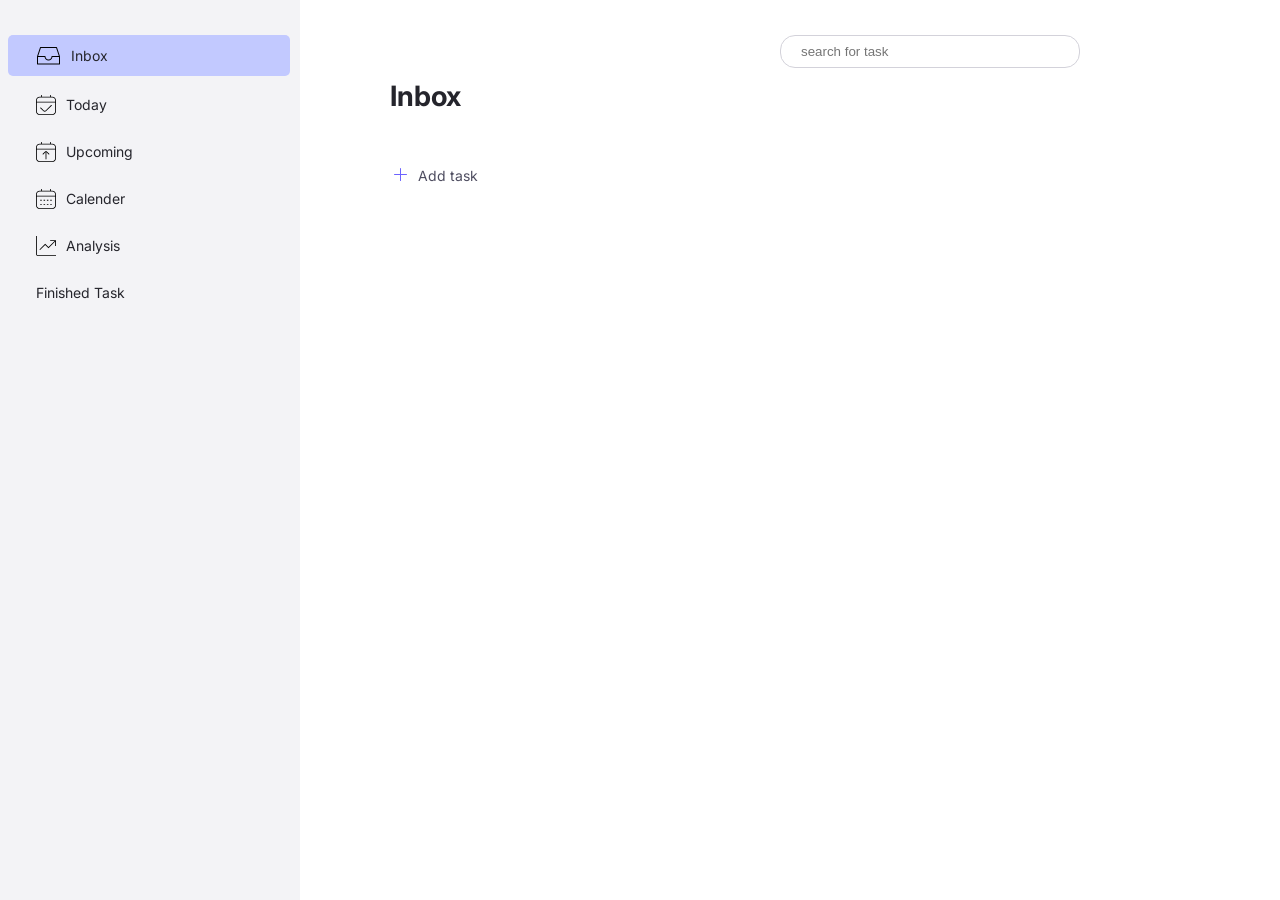
==== index.html @ cb2a6704 "feat : add other panels and rename some class" ====
<!doctype html>
<html lang="en">
  <head>
    <meta charset="UTF-8" />
    <meta name="viewport" content="width=device-width, initial-scale=1.0" />
    <meta
      name="describtion"
      content="A todolist app where users write down goals or  important tasks they would like to do before they day runs out"
    />
    <meta name="keywords" content="todolist, task,productivity" />
    <meta name="robots" content="nofollow" />
    <meta http-equiv="author" content="Lucky Isaac" />
    <meta http-equiv="pragma" content="cache" />
    <link rel="preconnect" href="https://fonts.googleapis.com" />
    <link rel="preconnect" href="https://fonts.gstatic.com" crossorigin />
    <link
      href="https://fonts.googleapis.com/css2?family=Inter:ital,opsz,wght@0,14..32,100..900;1,14..32,100..900&display=swap"
      rel="stylesheet"
    />
    <link rel="stylesheet" href="styles/taskpage.css" />
    <title>TaskFlow</title>
  </head>
  <body>
    <div class="overlay-container hidden">
      <div class="overlay">
        <h5>Edit Task</h5>
        <div class="">
          <input type="text" id="editing-input" placeholder="Edit Task" />
        </div>
        <button class="save">Save</button>
      </div>
    </div>

    <div class="delete-overlay-container">
      <div class="delete-overlay">
        <h5>Delete task ?</h5>
        <p class="js-delete-task"></p>
        <div class="delete-button-container">
          <button class="cancel-delete">CANCEL</button>
          <button class="confirm-delete">DELETE</button>
        </div>
      </div>
    </div>
    <div class="sidebar-overlay"></div>

    <!-- NAV LINKS  -->
    <nav class="nav">
      <div class="menu-container">
        <button class="hamburgar-menu2">X</button>
        <!-- <img
          class="hamburgar-menu2"
          src="images/menu-burger.png"
          alt="ham-burgar menu"
        /> -->
      </div>

      <a data-target="inbox" class="nav-link active">
        <div class="nav-links">
          <img class="nav-icon" src="images/icons8-inbox-50.png" alt="" />
          <span> Inbox </span>
        </div>
      </a>
      <a data-target="today" class="nav-link">
        <div class="nav-links">
          <img class="nav-svg" src="images/calendar-check.svg" alt="" />
          <span> Today </span>
        </div>
      </a>
      <a data-target="upcoming" class="nav-link">
        <div class="nav-links">
          <img class="nav-svg" src="images/calendar-arrow-up.svg" alt="" />

          <span>Upcoming</span>
        </div>
      </a>
      <a data-target="calender" class="nav-link">
        <div class="nav-links">
          <img class="nav-svg" src="images/calendar.svg" alt="" />
          <span>Calender</span>
        </div>
      </a>
      <a data-target="analysis" class="nav-link">
        <div class="nav-links">
          <img class="nav-svg" src="images/chart-line-up.svg" alt="analysis" />
          <span>Analysis</span>
        </div>
      </a>
      <a href="">
        <div class="nav-links">
          <!-- <img class="nav-svg" src="images/chart-line-up.svg" alt="analysis" /> -->
          <span>Finished Task</span>
        </div>
      </a>
    </nav>
    <main>
      <img
        class="hamburgar-menu"
        src="images/menu-burger.png"
        alt="ham-burgar menu"
      />
      <div id="inbox" class="panel active">
        <div class="search">
          <input type="text" placeholder="search for task" />
        </div>

        <h2 class="main-content-heading">Inbox</h2>

        <div class="js-content"></div>

        <button class="render-card-button">
          <div class="plus-sign-background">
            <div class="plus-sign">
              <svg width="13" height="13">
                <path
                  fill="currentColor"
                  fill-rule="evenodd"
                  d="M6 6V.5a.5.5 0 0 1 1 0V6h5.5a.5.5 0 1 1 0 1H7v5.5a.5.5 0 1 1-1 0V7H.5a.5.5 0 0 1 0-1z"
                ></path>
              </svg>
            </div>
          </div>
          <div class="button-placeholder">Add task</div>
        </button>

        <div class="add-task-card">
          <div class="todo-container">
            <input type="text" class="todo" placeholder="Add task" />
          </div>
          <div class="task-settings">
            <div class="settings">
              <img src="images/calendar-clock.svg" alt="calender-clock" /><span
                >Date</span
              >
            </div>
            <div class="settings">
              <img src="images/clock-five.svg" alt="" /> <span>Time</span>
            </div>
            <div class="settings">
              <img src="images/flag.svg" alt="priority" />
              <span>Priority</span>
            </div>
            <!-- <div class="settings"></div> -->
          </div>
          <div class="button-container">
            <button class="js-cancel-task">Cancel</button>
            <button class="js-add-task">Add task</button>
          </div>
        </div>
      </div>

      <div id="today" class="panel">
        <h2 class="main-content-heading">Today</h2>
        <div class="calender-grid"></div>
      </div>

      <div id="upcoming" class="panel">
        <h2 class="main-content-heading">Upcoming Task</h2>
      </div>

      <div id="calender" class="panel">
        <h2 class="main-content-heading">Calender</h2>
        <div class="calender-grid"></div>
      </div>
    </main>
    <script src="scripts/task-page.js"></script>
  </body>
</html>
---- styles/taskpage.css ----
/* 
--------------------- TYPOGRAPHY ---------------------
FONT SIZES
10px / 12px / 14px / 16px / 18px / 20px / 24px / 28px / 32px /

FONT WEIGHTS 
400 / 500 / 600 / 700 

LINE HEIGHT 
1.5 / 1.2 

FONT FAMILY 
Inter

--------------------- COLORS --------------------- 
PRIMARY 
Base: #6c63FF (Light Purple)

---primary: #6c63ff;
---primary-50:#ecefff;
---primary-100: #dde2ff;
---primary-200:  #c2c9ff;
---primary-300: #9ca5ff;
---primary-400: #7577ff;
---primary-600: #5036f5;
---primary-700: #452ad8;
---pirmary-800: #3825ae;
---primary-800: #312689;
---primary-950:#1e1650;

GRAYS 

--gray-50:#fafafa;
--primary-100: #f3f3f6;
--primary-200: #e2e2e9;
--primary-300: #d3d2da;
--primary-400: #aaa9b9;
--primary-500: #6d6c7f;
--primary-600: #4e4d60;
--primary-700: #3c3b4a;
--primary-800: #25252c;
--primary-900: #16161d;
--primary-950: #08080c;


*/

:root {
  --primary: #6c63ff;
  --primary-50: #ecefff;
  --primary-100: #dde2ff;
  --primary-200: #c2c9ff;
  --primary-300: #9ca5ff;
  --primary-400: #7577ff;
  --primary-600: #5036f5;
  --primary-700: #452ad8;
  --pirmary-800: #3825ae;
  --primary-800: #312689;
  --primary-950: #1e1650;
  /* GRAYS */
  --gray-50: #fafafa;
  --gray-100: #f3f3f6;
  --gray-200: #e2e2e9;
  --gray-300: #d3d2da;
  --gray-400: #aaa9b9;
  --gray-500: #6d6c7f;
  --gray-600: #4e4d60;
  --gray-700: #3c3b4a;
  --gray-800: #25252c;
  --gray-900: #16161d;
  --gray-950: #08080c;
}
/* --------- GLOBAL STYLES  --------- */

* {
  padding: 0;
  margin: 0;
  box-sizing: border-box;
}

html {
  font-size: 62.5%;
}

body {
  font-family: "Inter", sans-serif;
  overflow-x: hidden;
}

h1,
h2,
h3,
h4 {
  line-height: 1.2;
  font-weight: 700;
  font-family: "Inter", sans-serif;
  color: var(--gray-800);
}

p,
a,
h5,
.small,
.smallest,
h4 {
  line-height: 1.5;
  font-family: "Inter", sans-serif;
}

h1 {
  font-size: 3.2rem;
}
h2 {
  font-size: 2.8rem;
}
h3 {
  font-size: 2.4rem;
}

h4 {
  font-size: 2rem;
}

h5 {
  font-size: 1.8rem;
  font-weight: 600;
  color: var(--gray-800);
}
p {
  font-size: 1.6rem;
  font-weight: 500;
}

a {
  font-size: 1.4rem;
  font-weight: 400;
}

.small {
  font-size: 1.2rem;
  font-weight: 400;
}
.smallest {
  font-size: 1rem;
  font-weight: 400;
}

button {
  all: unset;

  display: flex;

  justify-content: center;
  align-items: center;
}

a {
  display: inline-block;
  text-decoration: none;
  color: var(--gray-800);
  width: 100%;

  transition: background-color 0.3s ease;
  padding: 0.8rem;
  margin: 0.5rem 0rem;
  border-radius: 5px;
}

.nav {
  background-color: var(--gray-100);

  width: 100%;
  max-width: 300px;
  top: 0;
  bottom: 0;

  padding: 1rem 1rem 0rem 0.8rem;
  position: fixed;
  /* z-index: 1; */
}

.nav-svg {
  width: 20px;
}

.nav-icon {
  width: 25px;
}

a:hover {
  background-color: var(--gray-200);
  cursor: pointer;
}

.nav-links {
  display: flex;
  align-items: center;
  user-select: none;
  gap: 10px;
  padding-left: 2rem;
}

a.active {
  background-color: var(--primary-200);
}

.panel {
  display: none;
}

.panel.active {
  display: block;
}
/* -----------------SEARCH-BOX-----------------  */
.search {
  float: right;
  margin: 5px;
  width: 300px;
}

.search input {
  display: inline-block;
  width: 100%;
  padding: 0.8rem 2rem;
  outline: none;

  border: 1px solid var(--gray-300);
  border-radius: 15px;
}

/* -----------------NAV AND NAV LINKS STYLES----------------- */

/*----------------- MAIN PAGE AND CONTENT----------------- */

.panel {
  max-width: 800px;
  /* border: 1px solid var(--gray-800); */
  padding-left: 7rem;
  padding-right: 1.5rem;
  width: 100%;

  margin-left: 30rem;
}

.calender-grid {
  display: grid;
  grid-template-columns: repeat(7, 100px);
  /* grid-auto-rows: 100px; */
}

.main-content-heading {
  padding-top: 5rem;
  margin-left: 2rem;
  padding-bottom: 3rem;
}

.hamburgar-menu {
  display: block;
  width: 30px;
  margin-top: 10px;
  cursor: pointer;
  visibility: hidden;
  z-index: 1000;
  padding-left: 1rem;
}
.hamburgar-menu2 {
  width: 30px;
  margin-top: 10px;
  cursor: pointer;
  opacity: 0;
  pointer-events: none;
  z-index: 1000;
  background-color: var(--gray-200);
  padding: 0.8rem;
  font-size: 1.4rem;
  color: var(--gray-700);
  border-radius: 8px;
  display: none;
}
.sidebar-overlay {
  position: fixed;
  inset: 0;
  /* background: rgba(0, 0, 0, 0.5); */

  background: rgba(0, 0, 0, 0.3);
  backdrop-filter: blur(4px);

  opacity: 0;
  visibility: hidden;

  transition: 0.3s;

  z-index: 999;
}
.menu-container {
  display: flex;
  justify-content: end;
  padding-right: 1rem;
  padding-bottom: 2rem;
}

/* -----------------CONTENT GENERATED BY JS INSIDE CONTENT DIV----------------- */
.tasks-container {
  border-bottom: 1px var(--gray-300) solid;
  padding: 1.5rem 2rem;
  display: flex;
  justify-content: space-between;
  align-items: center;
  cursor: pointer;
  transition: opacity 0.5s ease;
  width: 90%;
}

.checkbox-container {
  display: flex;
}
.check-box {
  cursor: pointer;
}
.task {
  padding-left: 1rem;
  font-size: 1.4rem;
  font-weight: 400;
  color: var(--gray-900);
}
.todo {
  width: 100%;
  padding: 1rem;
  outline: 1px var(--gray-300);
  border: none;
  border-bottom: 1px solid var(--gray-300);
  pointer-events: none;
}
.add-task-heading {
  color: var(--gray-800);
}

.add-task-card {
  width: 90%;
  border: var(--gray-400) solid 1px;
  min-height: 10rem;
  gap: 3rem;
  border-radius: 15px;
  opacity: 0;
  pointer-events: none;
  transition: all 0.5s ease;
  margin-bottom: 1.8rem;
}

.todo-container {
  padding: 2rem;
  margin-bottom: 2rem;
}
.task-settings {
  display: flex;
  gap: 8px;
  font-size: 12px;
  color: var(--gray-500);
  align-items: center;
  padding: 0.5rem;
  margin-bottom: 5px;
}
.settings {
  border: 1px solid var(--gray-200);
  padding: 0.5rem 1rem;
  border-radius: 5px;
  display: flex;
  align-items: center;
  gap: 5px;
  cursor: pointer;
  font-family: "Inter", sans-serif;
}

.settings:hover {
  background-color: var(--gray-50);
}
.settings img {
  width: 15px;
}
.button-container {
  display: flex;
  border-top: 1px solid var(--gray-200);
  width: 100%;
  padding: 1rem;
  justify-content: flex-end;
  gap: 10px;
}

#editing-input {
  width: 400px;
  padding: 10px;
  outline: 1px var(--gray-300);
  border-radius: 10px;
  border: 1px solid var(--gray-300);

  display: block;
}
.edit {
  display: inline-block;
  margin-right: 15px;
  cursor: pointer;
}
.edit-icon,
.delete-icon {
  width: 20px;
  opacity: 0;
  transform: translateX(10px);
  transition:
    opacity 0.4s ease,
    transform 0.4s ease;
  pointer-events: none;
}
#todo::placeholder {
  font-size: 1.2rem;
  letter-spacing: 1px;
}

.overlay {
  max-width: 500px;
  box-shadow: 10px 10px 10px rgba(0, 0, 0, 0.12);
  background-color: var(--gray-50);
  border: 1px solid var(--gray-300);
  padding: 3rem;
  position: relative;
  height: 20rem;
  display: flex;
  gap: 3rem;
  flex-direction: column;

  border-radius: 15px;
}

.delete-overlay {
  width: 90%;
  max-width: 500px;
  border: var(--gray-300) solid 1px;
  min-height: 15rem;
  padding: 2rem;

  position: relative;
  border-radius: 15px;

  background-color: var(--gray-100);
}
.js-delete-task {
  padding-top: 4rem;
  font-size: 1.4rem;
}
.overlay-container {
  opacity: 0;
  pointer-events: none;
  transition: all 0.5s ease;
  background-color: rgba(0, 0, 0, 0.7);
  display: flex;
  justify-content: center;
  align-items: center;
  position: fixed;
  top: 0;
  left: 0;
  width: 100%;
  height: 100%;
  z-index: 999;
}

.delete-overlay-container {
  display: flex;
  justify-content: center;
  align-items: center;
  background-color: rgba(0, 0, 0, 0.7);
  position: fixed;
  top: 0;
  left: 0;
  width: 100%;
  height: 100%;
  z-index: 999;
  opacity: 0;
  pointer-events: none;
  transition: all 0.5s ease;
}
.delete-button-container {
  padding-top: 2rem;
  display: flex;
  justify-content: end;
  gap: 1rem;
  position: absolute;
  top: 90px;
  right: 5%;
}
.save {
  position: absolute;
  right: 10px;
  bottom: 10px;
  padding: 1rem 2rem;
  border: none;
  border-radius: 5px;
  background-color: var(--primary);
  color: var(--gray-50);
  cursor: pointer;
  font-size: 1.2rem;
  font-family: "Inter", sans-serif;
}
.save:hover {
  background-color: var(--primary-400);
}
.save:active {
  background-color: var(--primary-600);
}
.confirm-delete {
  cursor: pointer;
  color: var(--primary);
  font-size: 1.4rem;

  font-weight: 400;
}
.cancel-delete {
  color: #b6b1ff;
  font-weight: 400;
  font-size: 1.4rem;

  cursor: pointer;
}
.hidden {
  opacity: 0;
  pointer-events: none;
}

.render-card-button {
  display: flex;
  gap: 0.5rem;
  cursor: pointer;
  padding-left: 1rem;
  margin: 0.8rem;
  padding: 1rem;
  transition: all 0.5s ease-out;
}

.js-add-task {
  color: #fff;
  font-size: 1.4rem;
  font-weight: 400;
  cursor: pointer;
  padding: 0.8rem 1rem;
  border-radius: 5px;
  transition: all 0.5ms ease-in-out;
  background-color: var(--primary);
  font-family: "Inter", sans-serif;
}
.js-add-task:hover {
  background-color: var(--primary-600);
}

.js-cancel-task {
  background-color: var(--gray-100);
  color: var(--gray-600);
  font-size: 1.4rem;
  font-weight: 400;
  cursor: pointer;
  padding: 0.5rem 1rem;
  border-radius: 5px;
  font-family: "Inter", sans-serif;
}
.js-cancel-task:hover {
  background-color: var(--gray-200);
  color: var(--gray-700);
}

.js-add-task:hover .plus-sign-background {
  background-color: var(--primary);
  /* transform: scale(1.1); */
  margin-right: 5px;
}
.js-add-task:hover .plus-sign {
  color: var(--gray-50);
}
.js-add-task:hover .button-placeholder {
  margin-right: 5px;
  color: var(--primary);
}

.plus-sign {
  color: var(--primary);
  font-size: 2.8rem;
  font-weight: 700;
  transition: color 0.5s ease;

  display: grid;
  grid-template-columns: 1fr;
  /* border: 1px solid var(--primary); */

  align-content: center;
  align-items: center;
  justify-items: center;
  justify-content: center;
  width: 30px;
  height: 30px;
  border-radius: 50%;
  transition: all 0.5s ease;
}
.plus-sign-background {
  width: 25px;
  height: 25px;
  border-radius: 50%;
  background-color: #fff;
  display: flex;
  justify-content: center;
  align-items: center;
  transition: all 0.5s ease;
}
.button-placeholder {
  color: var(--gray-600);
  font-size: 1.4rem;
  font-weight: 400;
  transition: all 0.5s;
  padding-top: 2px;
}

.logo-container {
  display: flex;
  padding-left: 20px;
  width: 100px;
}

.logo-container > img {
  width: 100%;
  object-fit: cover;
}

/* ------------- CLASSES USED BY JS  ------------- */

/* ------------ HOVER STYLES------------ */

.tasks-container:hover .delete-icon {
  opacity: 50%;
  pointer-events: auto;
  transform: translateX(0);
}
.tasks-container:hover .edit-icon {
  opacity: 50%;
  pointer-events: auto;
  transform: translateX(0);
}
.tasks-container:hover .delete-icon:active {
  transform: scale(1.5);
}

.render-card-button:hover .plus-sign-background {
  background-color: var(--primary);
}
.render-card-button:hover .button-placeholder {
  color: var(--primary);

  margin-left: 5px;
}

.render-card-button:hover .plus-sign {
  color: #fff;
}

.show {
  transition: all 0.3s ease-in;
  pointer-events: all;
  opacity: 1;
  visibility: visible;
}

/* ------------- MEDIA QUERIES ------------- */
@media (max-width: 1100px) {
  .nav {
    max-width: 200px;
  }

  .panel {
    margin-left: 18rem;
  }
  .js-content {
    width: 80%;
  }
  .add-task-card {
    width: 80%;
  }
}

@media (max-width: 576px) {
  .hamburgar-menu2 {
    display: flex;
  }
  /* html {
    font-size: 50%;
  } */
  .overlay {
    width: 350px;
  }
  #editing-input {
    width: 100%;
  }
  .search {
    visibility: hidden;
  }
  .nav {
    pointer-events: none;
    transition: all 0.3s ease-in;
    left: -310px;
    max-width: 310px;

    opacity: 0;

    z-index: 999;
  }
  .panel {
    margin: 0;
    padding: 1rem;
  }

  .js-content {
    width: 100%;
  }
  .add-task-card {
    width: 95%;
  }
  .todo-container {
    margin-bottom: 2rem;
    padding: 10px;
  }
  .todo {
    padding: 5px;
  }

  .hamburgar-menu {
    visibility: visible;
  }

  .nav-show {
    transition: all 0.5s ease-in;
    pointer-events: all;
    left: 0;
    opacity: 1;
    visibility: visible;
  }

  .side-bar-show {
    opacity: 1;
    visibility: visible;
  }
}
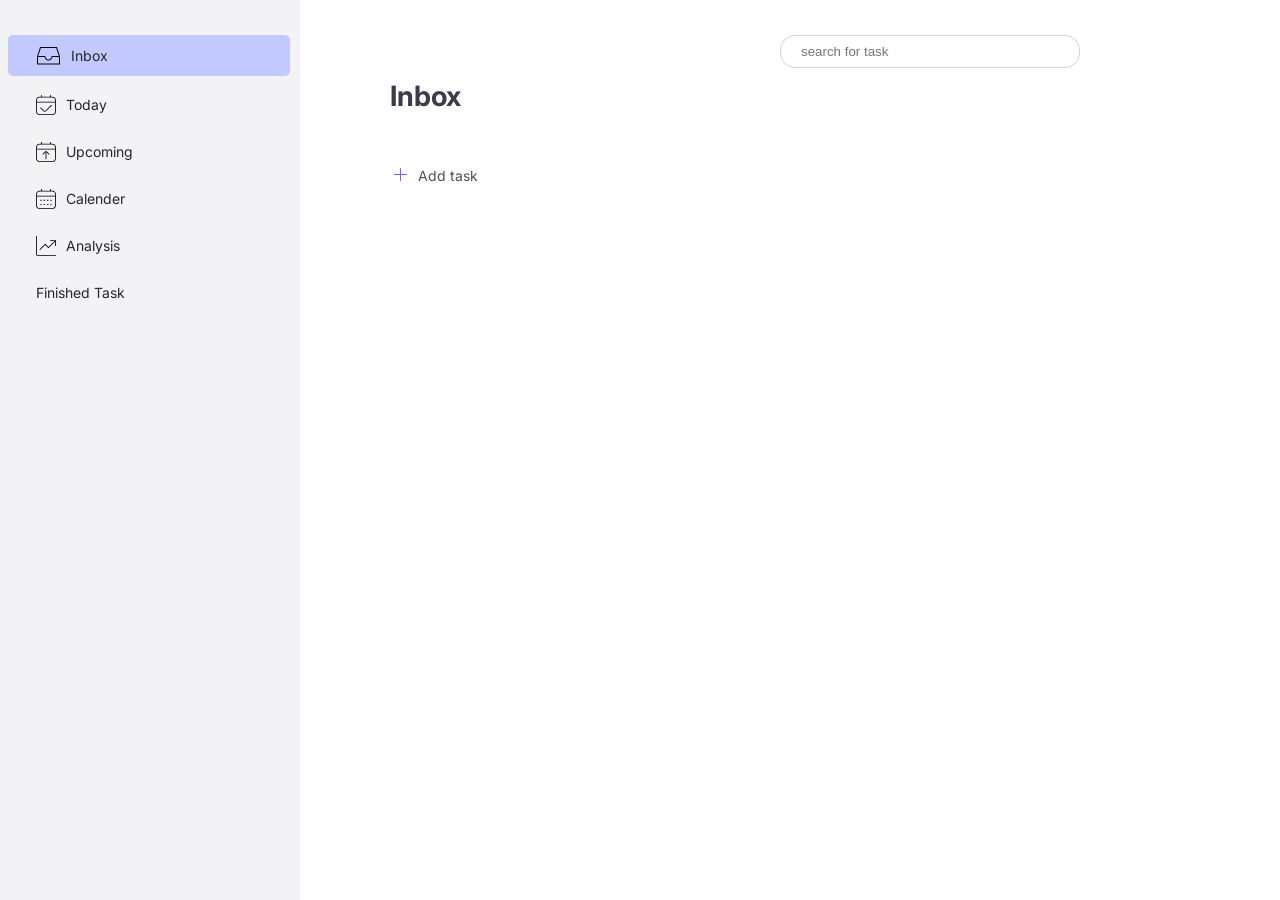
==== commit 224008a8: "feat : add real time date on the calender page" ====
--- a/index.html
+++ b/index.html
@@ -158,7 +158,8 @@
       </div>
 
       <div id="calender" class="panel">
-        <h2 class="main-content-heading">Calender</h2>
+        <div class="page-date"><span class="date">Tue, jun 16</span></div>
+        <h2>Calender</h2>
         <div class="calender-grid"></div>
       </div>
     </main>
--- a/styles/taskpage.css
+++ b/styles/taskpage.css
@@ -94,7 +94,7 @@
   line-height: 1.2;
   font-weight: 700;
   font-family: "Inter", sans-serif;
-  color: var(--gray-800);
+  color: var(--gray-700);
 }
 
 p,
@@ -234,7 +234,7 @@
 
 .panel {
   max-width: 800px;
-  /* border: 1px solid var(--gray-800); */
+  /* border: 1px solvarid var(--gray-800); */
   padding-left: 7rem;
   padding-right: 1.5rem;
   width: 100%;
@@ -246,8 +246,18 @@
   display: grid;
   grid-template-columns: repeat(7, 100px);
   /* grid-auto-rows: 100px; */
-}
-
+  background-color: var(--gray-800);
+  width: 100%;
+}
+.page-date {
+  display: flex;
+  justify-content: flex-end;
+  font-size: 1.4rem;
+}
+
+.page-date > span {
+  color: var(--gray-500);
+}
 .main-content-heading {
   padding-top: 5rem;
   margin-left: 2rem;
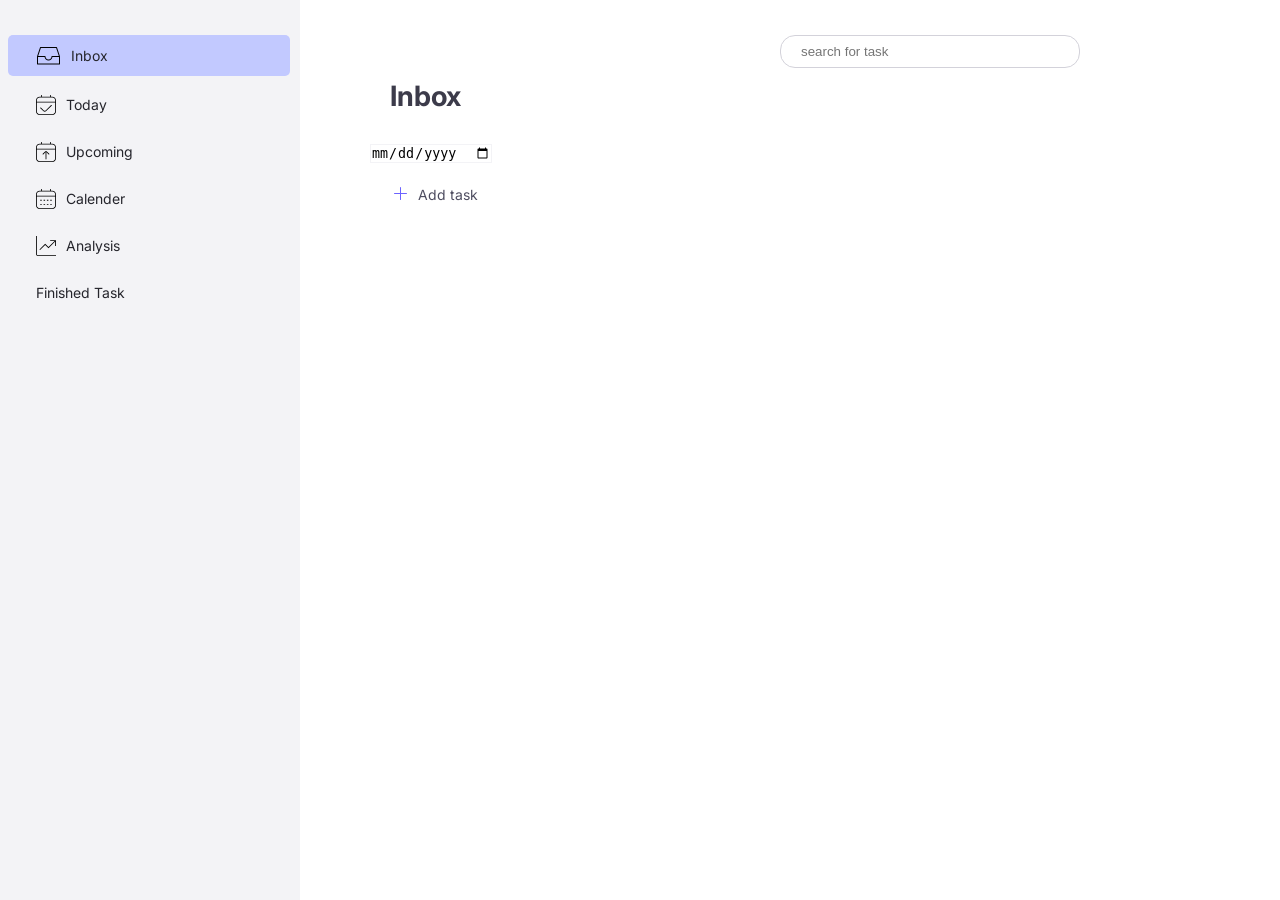
==== commit b3b874c7: "feat : work on calender ui" ====
--- a/index.html
+++ b/index.html
@@ -104,7 +104,7 @@
         </div>
 
         <h2 class="main-content-heading">Inbox</h2>
-
+        <input type="date" class="date-input" />
         <div class="js-content"></div>
 
         <button class="render-card-button">
@@ -150,7 +150,6 @@
 
       <div id="today" class="panel">
         <h2 class="main-content-heading">Today</h2>
-        <div class="calender-grid"></div>
       </div>
 
       <div id="upcoming" class="panel">
@@ -160,7 +159,20 @@
       <div id="calender" class="panel">
         <div class="page-date"><span class="date">Tue, jun 16</span></div>
         <h2>Calender</h2>
-        <div class="calender-grid"></div>
+        <div class="calender-header">
+          <div class="calender-days">
+            <span class="small">SUN</span>
+            <span class="small">MON</span>
+            <span class="small">TUE</span>
+            <span class="small">WED</span>
+            <span class="small">THU</span>
+            <span class="small">FRI</span>
+            <span class="small">SAT</span>
+          </div>
+        </div>
+        <div class="calender-grid">
+          <!-- DATE CONTROLLED BY JS -->
+        </div>
       </div>
     </main>
     <script src="scripts/task-page.js"></script>
--- a/styles/taskpage.css
+++ b/styles/taskpage.css
@@ -244,10 +244,46 @@
 
 .calender-grid {
   display: grid;
-  grid-template-columns: repeat(7, 100px);
-  /* grid-auto-rows: 100px; */
-  background-color: var(--gray-800);
-  width: 100%;
+
+  grid-template-columns: repeat(7, 50px);
+  grid-auto-rows: 50px;
+  /* background-color: var(--gray-100); */
+  gap: 3rem;
+  padding: 1.5rem;
+}
+
+.calender-header {
+  display: flex;
+  /* justify-content: space-around; */
+
+  padding-top: 1rem;
+  padding-left: 3rem;
+}
+
+.calender-days {
+  display: grid;
+
+  grid-template-columns: repeat(7, 50px);
+
+  gap: 3rem;
+
+  justify-content: start;
+}
+.day {
+  border: 1px solid var(--gray-100);
+  display: flex;
+  align-items: center;
+  justify-content: center;
+  border-radius: 10px;
+  color: var(--gray-700);
+  font-size: 1.2rem;
+}
+.date-input {
+  border: 1px solid var(--gray-100);
+}
+.day.current-date {
+  /* border: 1px solid var(--primary); */
+  color: var(--primary);
 }
 .page-date {
   display: flex;
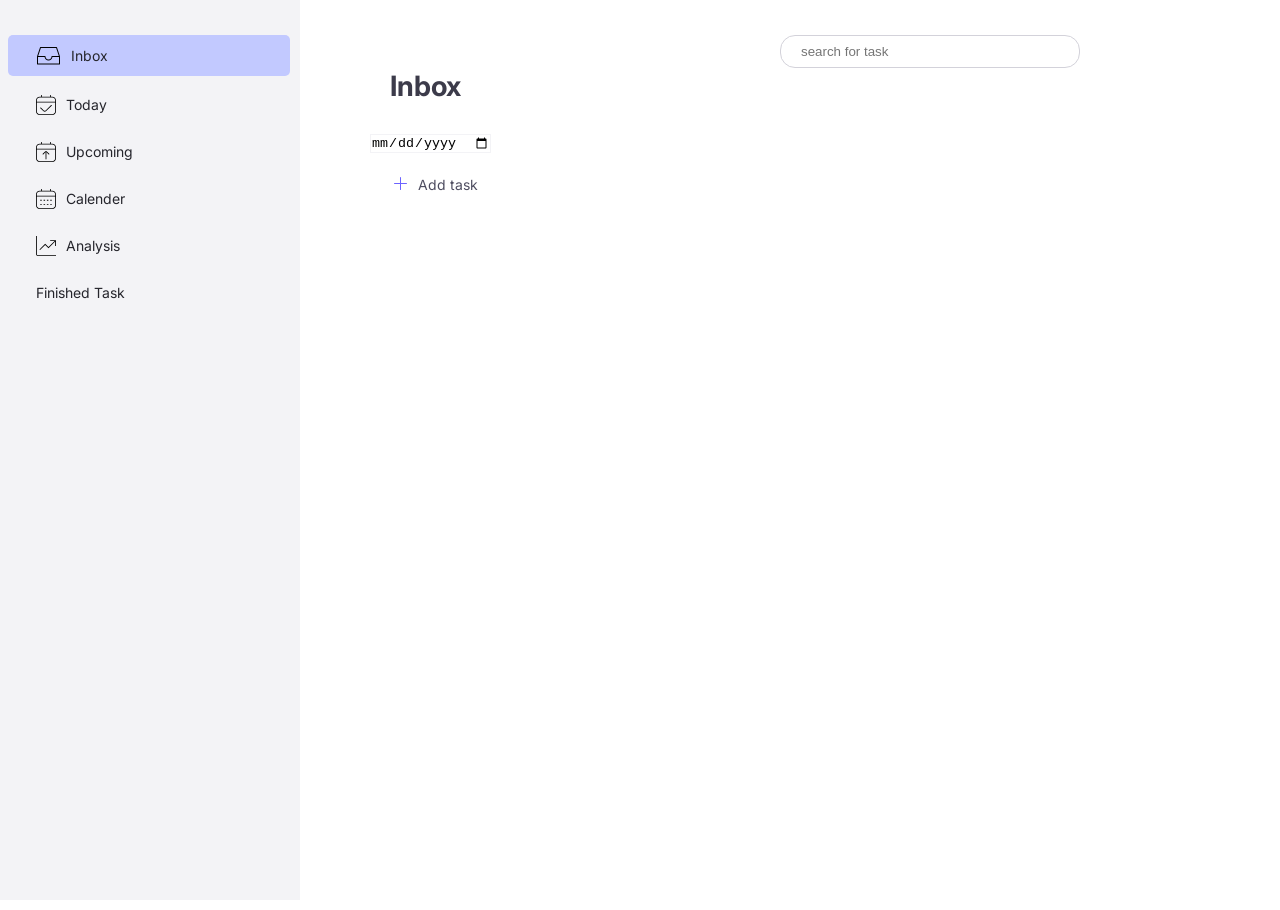
==== commit 123840c8: "feat : add calender modal to task card" ====
--- a/index.html
+++ b/index.html
@@ -145,6 +145,47 @@
             <button class="js-cancel-task">Cancel</button>
             <button class="js-add-task">Add task</button>
           </div>
+          <div class="calender-model">
+            <span class="small">SUN</span>
+            <span class="small">MON</span>
+            <span class="small">TUE</span>
+            <span class="small">WED</span>
+            <span class="small">THU</span>
+            <span class="small">FRI</span>
+            <span class="small">SAT</span>
+
+            <div class="empty"></div>
+            <div class="day">1</div>
+            <div class="day">2</div>
+            <div class="day">3</div>
+            <div class="day">4</div>
+            <div class="day">5</div>
+            <div class="day">6</div>
+            <div class="day">7</div>
+            <div class="day">8</div>
+            <div class="day">9</div>
+            <div class="day">10</div>
+            <div class="day">11</div>
+            <div class="day">12</div>
+            <div class="day">13</div>
+            <div class="day">14</div>
+            <div class="day">15</div>
+            <div class="day">16</div>
+            <div class="day">17</div>
+            <div class="day current-date">18</div>
+            <div class="day">19</div>
+            <div class="day">20</div>
+            <div class="day">21</div>
+            <div class="day">22</div>
+            <div class="day">23</div>
+            <div class="day">24</div>
+            <div class="day">25</div>
+            <div class="day">26</div>
+            <div class="day">27</div>
+            <div class="day">28</div>
+            <div class="day">29</div>
+            <div class="day">30</div>
+          </div>
         </div>
       </div>
 
@@ -158,7 +199,7 @@
 
       <div id="calender" class="panel">
         <div class="page-date"><span class="date">Tue, jun 16</span></div>
-        <h2>Calender</h2>
+        <h2 class="calender-main-heading">Calender</h2>
         <div class="calender-header">
           <div class="calender-days">
             <span class="small">SUN</span>
--- a/styles/taskpage.css
+++ b/styles/taskpage.css
@@ -85,6 +85,7 @@
 body {
   font-family: "Inter", sans-serif;
   overflow-x: hidden;
+  min-height: 100vh;
 }
 
 h1,
@@ -251,39 +252,81 @@
   gap: 3rem;
   padding: 1.5rem;
 }
-
-.calender-header {
-  display: flex;
-  /* justify-content: space-around; */
-
-  padding-top: 1rem;
-  padding-left: 3rem;
-}
-
-.calender-days {
+.calender-model {
   display: grid;
 
-  grid-template-columns: repeat(7, 50px);
-
-  gap: 3rem;
-
-  justify-content: start;
-}
-.day {
-  border: 1px solid var(--gray-100);
+  border-radius: 10px;
+  box-shadow: 5px 8px 30px rgba(0, 0, 0, 0.1);
+  grid-template-columns: repeat(7, 30px);
+  grid-auto-rows: 30px;
+  /* background-color: var(--gray-100); */
+  gap: 1rem;
+  padding: 1.5rem;
+  border: 1px solid var(--gray-200);
+  max-width: 300px;
+  justify-content: center;
+  top: -70px;
+  left: -10px;
+
+  /* visibility: hidden; */
+  margin-bottom: 2rem;
+  position: absolute;
+  background-color: var(--gray-50);
+  z-index: 999;
+}
+
+.small {
   display: flex;
   align-items: center;
   justify-content: center;
   border-radius: 10px;
   color: var(--gray-700);
   font-size: 1.2rem;
+  font-weight: 600;
+}
+.day:hover {
+  background-color: var(--gray-200);
+}
+
+.calender-header {
+  display: flex;
+  /* justify-content: space-around; */
+
+  padding-top: 1rem;
+  padding-left: 3rem;
+}
+.calender-main-heading {
+  padding-bottom: 2.5rem;
+}
+
+.calender-days {
+  display: grid;
+  color: var(--gray-800);
+
+  grid-template-columns: repeat(7, 50px);
+
+  gap: 3rem;
+
+  justify-content: start;
+}
+.day {
+  /* border: 1px solid var(--gray-200); */
+  display: flex;
+  align-items: center;
+  justify-content: center;
+  border-radius: 10px;
+  color: var(--gray-700);
+  cursor: pointer;
+  transition: background-color 0.3s;
+  font-size: 1.2rem;
 }
 .date-input {
   border: 1px solid var(--gray-100);
 }
 .day.current-date {
-  /* border: 1px solid var(--primary); */
-  color: var(--primary);
+  border: 1px solid var(--primary);
+  background-color: var(--primary);
+  color: var(--gray-50);
 }
 .page-date {
   display: flex;
@@ -295,7 +338,7 @@
   color: var(--gray-500);
 }
 .main-content-heading {
-  padding-top: 5rem;
+  padding-top: 4rem;
   margin-left: 2rem;
   padding-bottom: 3rem;
 }
@@ -384,6 +427,7 @@
 .add-task-card {
   width: 90%;
   border: var(--gray-400) solid 1px;
+  background-color: var(--gray-950);
   min-height: 10rem;
   gap: 3rem;
   border-radius: 15px;
@@ -391,6 +435,7 @@
   pointer-events: none;
   transition: all 0.5s ease;
   margin-bottom: 1.8rem;
+  position: relative;
 }
 
 .todo-container {
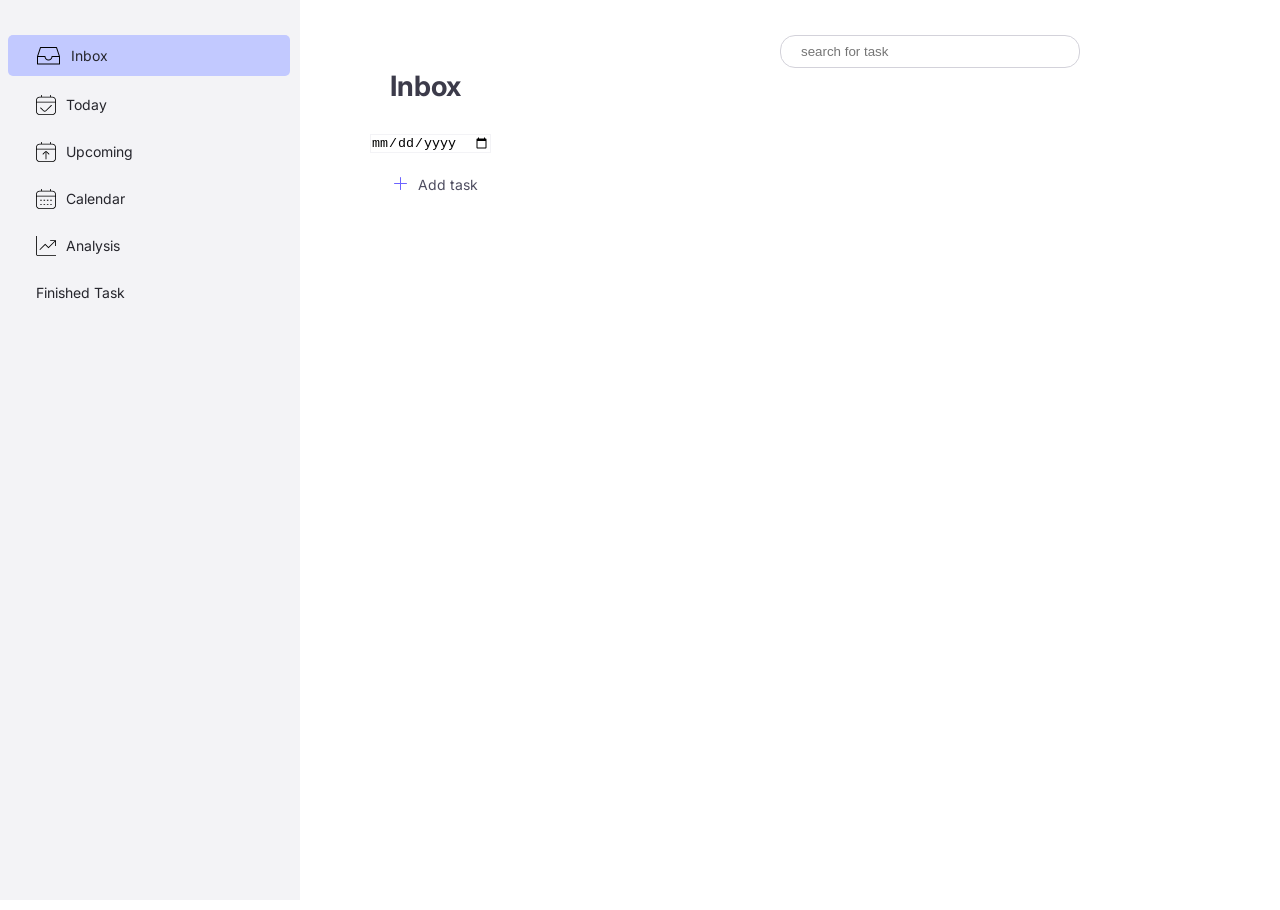
==== commit 8a2e0318: "feat : updated typo error" ====
--- a/index.html
+++ b/index.html
@@ -73,10 +73,10 @@
           <span>Upcoming</span>
         </div>
       </a>
-      <a data-target="calender" class="nav-link">
+      <a data-target="calendar" class="nav-link">
         <div class="nav-links">
           <img class="nav-svg" src="images/calendar.svg" alt="" />
-          <span>Calender</span>
+          <span>Calendar</span>
         </div>
       </a>
       <a data-target="analysis" class="nav-link">
@@ -127,10 +127,9 @@
             <input type="text" class="todo" placeholder="Add task" />
           </div>
           <div class="task-settings">
-            <div class="settings">
-              <img src="images/calendar-clock.svg" alt="calender-clock" /><span
-                >Date</span
-              >
+            <div class="settings date-setting">
+              <img src="images/calendar-clock.svg" alt="calender-clock" />
+              <span class="">Date</span>
             </div>
             <div class="settings">
               <img src="images/clock-five.svg" alt="" /> <span>Time</span>
@@ -145,7 +144,7 @@
             <button class="js-cancel-task">Cancel</button>
             <button class="js-add-task">Add task</button>
           </div>
-          <div class="calender-model">
+          <div class="calendar-modal">
             <span class="small">SUN</span>
             <span class="small">MON</span>
             <span class="small">TUE</span>
@@ -153,38 +152,6 @@
             <span class="small">THU</span>
             <span class="small">FRI</span>
             <span class="small">SAT</span>
-
-            <div class="empty"></div>
-            <div class="day">1</div>
-            <div class="day">2</div>
-            <div class="day">3</div>
-            <div class="day">4</div>
-            <div class="day">5</div>
-            <div class="day">6</div>
-            <div class="day">7</div>
-            <div class="day">8</div>
-            <div class="day">9</div>
-            <div class="day">10</div>
-            <div class="day">11</div>
-            <div class="day">12</div>
-            <div class="day">13</div>
-            <div class="day">14</div>
-            <div class="day">15</div>
-            <div class="day">16</div>
-            <div class="day">17</div>
-            <div class="day current-date">18</div>
-            <div class="day">19</div>
-            <div class="day">20</div>
-            <div class="day">21</div>
-            <div class="day">22</div>
-            <div class="day">23</div>
-            <div class="day">24</div>
-            <div class="day">25</div>
-            <div class="day">26</div>
-            <div class="day">27</div>
-            <div class="day">28</div>
-            <div class="day">29</div>
-            <div class="day">30</div>
           </div>
         </div>
       </div>
@@ -197,11 +164,11 @@
         <h2 class="main-content-heading">Upcoming Task</h2>
       </div>
 
-      <div id="calender" class="panel">
+      <div id="calendar" class="panel">
         <div class="page-date"><span class="date">Tue, jun 16</span></div>
-        <h2 class="calender-main-heading">Calender</h2>
-        <div class="calender-header">
-          <div class="calender-days">
+        <h2 class="calendar-main-heading">Calendar</h2>
+        <div class="calendar-header">
+          <div class="calendar-days">
             <span class="small">SUN</span>
             <span class="small">MON</span>
             <span class="small">TUE</span>
@@ -211,7 +178,7 @@
             <span class="small">SAT</span>
           </div>
         </div>
-        <div class="calender-grid">
+        <div class="calendar-grid">
           <!-- DATE CONTROLLED BY JS -->
         </div>
       </div>
--- a/styles/taskpage.css
+++ b/styles/taskpage.css
@@ -243,7 +243,7 @@
   margin-left: 30rem;
 }
 
-.calender-grid {
+.calendar-grid {
   display: grid;
 
   grid-template-columns: repeat(7, 50px);
@@ -252,7 +252,9 @@
   gap: 3rem;
   padding: 1.5rem;
 }
-.calender-model {
+.date-setting:hover .calendar-modal {
+}
+.calendar-modal {
   display: grid;
 
   border-radius: 10px;
@@ -268,7 +270,7 @@
   top: -70px;
   left: -10px;
 
-  /* visibility: hidden; */
+  visibility: hidden;
   margin-bottom: 2rem;
   position: absolute;
   background-color: var(--gray-50);
@@ -288,18 +290,18 @@
   background-color: var(--gray-200);
 }
 
-.calender-header {
+.calendar-header {
   display: flex;
   /* justify-content: space-around; */
 
   padding-top: 1rem;
   padding-left: 3rem;
 }
-.calender-main-heading {
+.calendar-main-heading {
   padding-bottom: 2.5rem;
 }
 
-.calender-days {
+.calendar-days {
   display: grid;
   color: var(--gray-800);
 
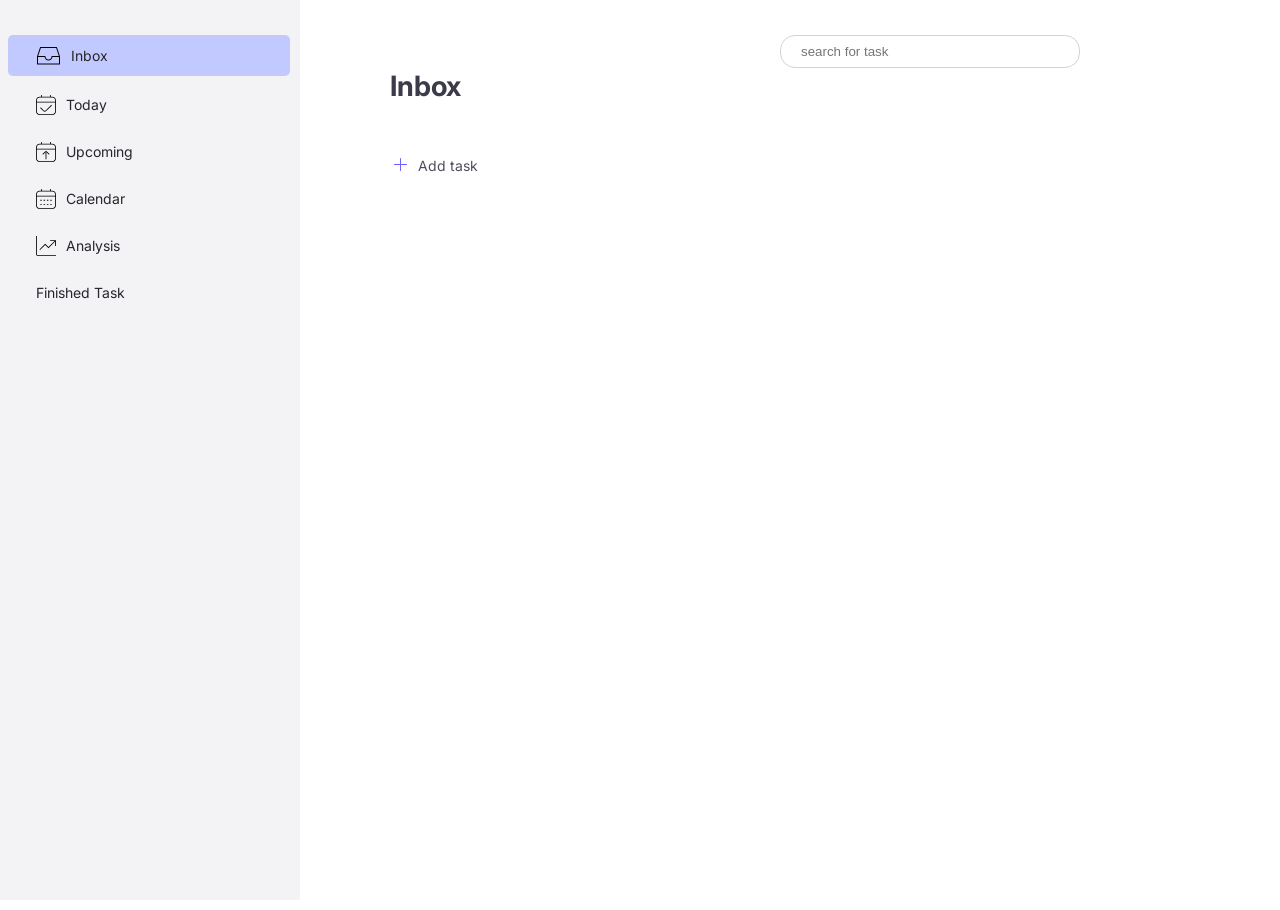
==== commit 91e32ff7: "feat : clean up code" ====
--- a/index.html
+++ b/index.html
@@ -104,7 +104,7 @@
         </div>
 
         <h2 class="main-content-heading">Inbox</h2>
-        <input type="date" class="date-input" />
+
         <div class="js-content"></div>
 
         <button class="render-card-button">
